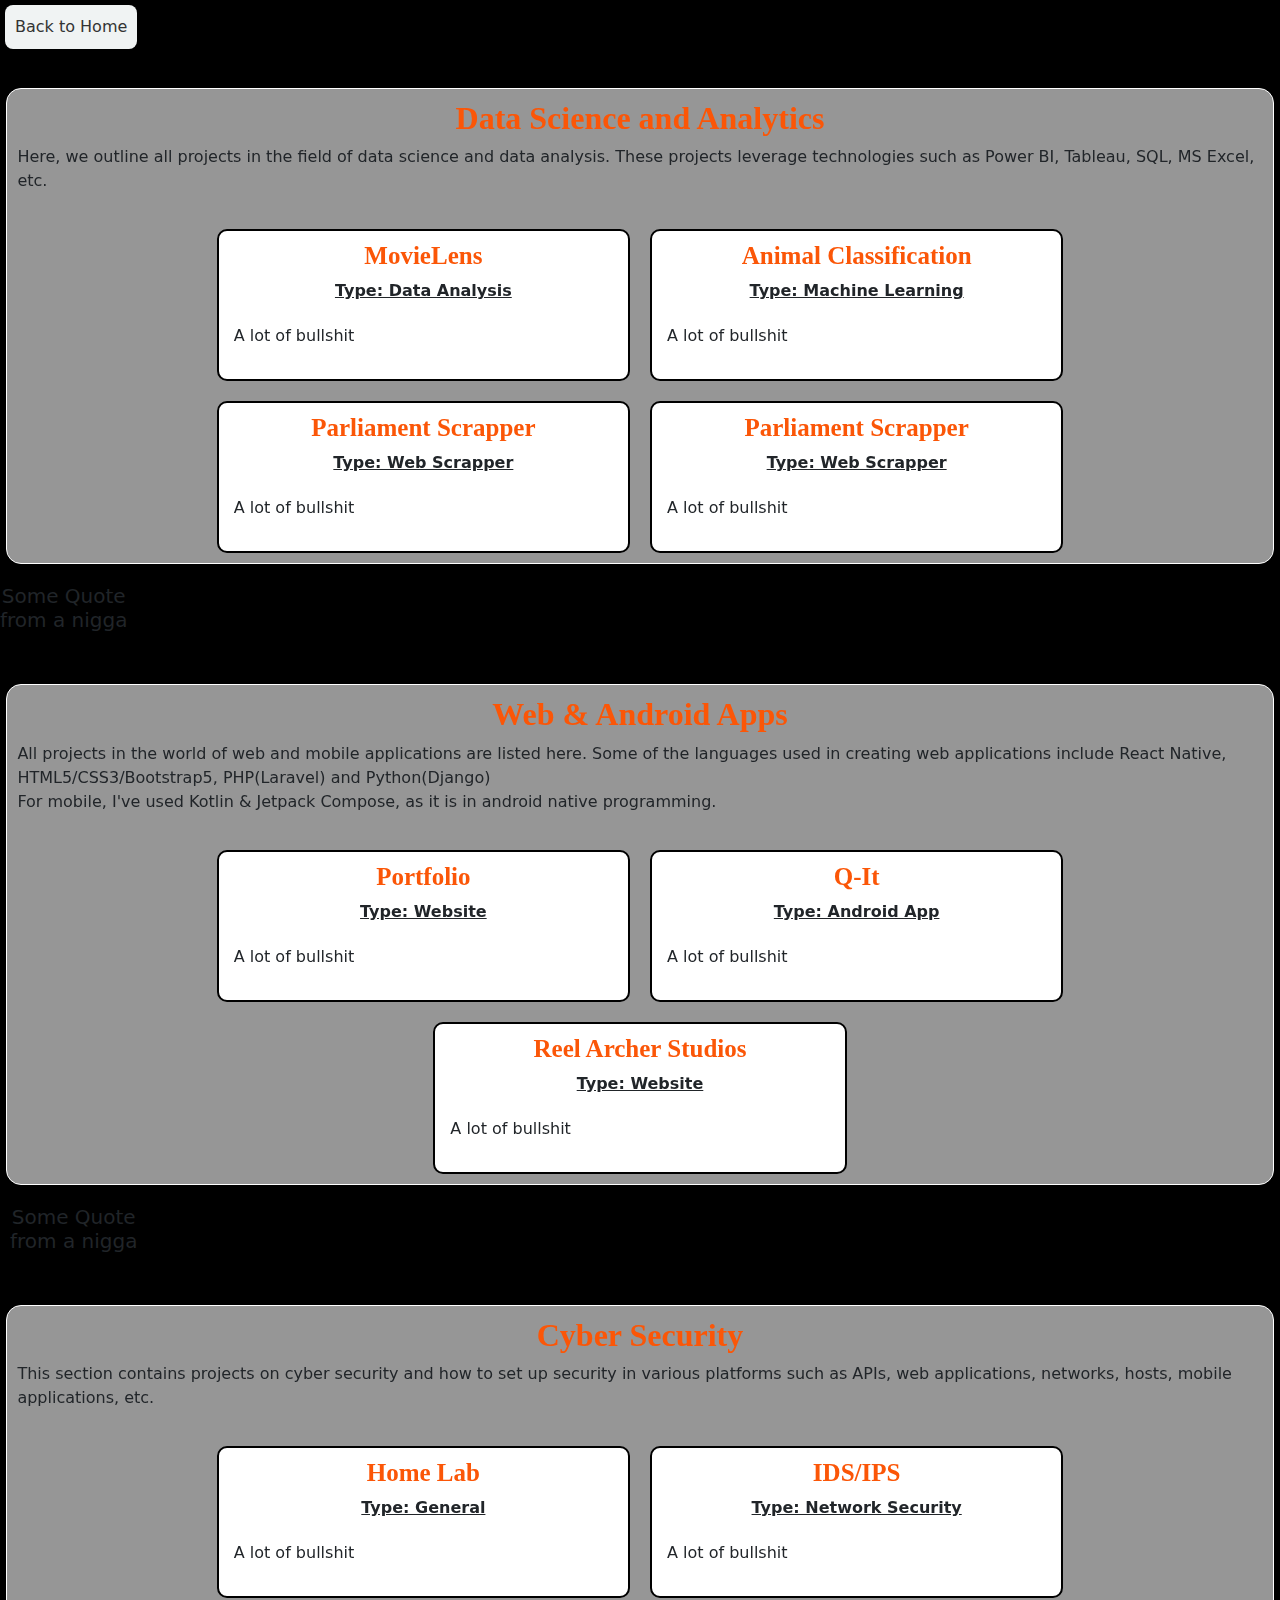
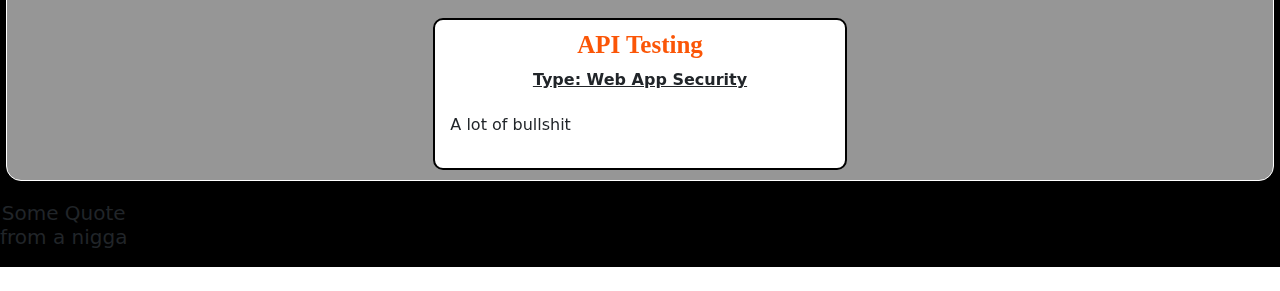
==== projects.html @ bbf7c352 "Finished designing the template" ====
<!DOCTYPE html>
<html lang="en">
<head>
    <meta charset="UTF-8">
    <meta name="viewport" content="width=device-width, initial-scale=1.0">
    <title>Projects</title>

    <link rel="stylesheet" href="style.css">
    <link href="https://cdn.jsdelivr.net/npm/bootstrap@5.2.3/dist/css/bootstrap.min.css" rel="stylesheet">
    <script src="https://cdn.jsdelivr.net/npm/bootstrap@5.2.3/dist/js/bootstrap.bundle.min.js"></script>
    <link rel="stylesheet" href="https://cdnjs.cloudflare.com/ajax/libs/font-awesome/4.7.0/css/font-awesome.min.css">

</head>
<body>
    <div class="topnav y" id="myTopnav">
        <a href="javascript:void(0);" class="icon" onclick="toggleSidePanel()">
            <i class="fa fa-bars"></i>
        </a><br>
        <div class="nav_links">
            <a href="index.html">Home</a>
            <a href="projects.html">Projects</a>
            <a href="contact.html">Contacts</a>
        </div>
    </div>

    <div class="zen">
        <div class="back c mb-4">
            <a href="index.html">Back to Home</a>
        </div>

        <div class="row mb-4">
            <div class="col-12 cont">
                <section class="dsc">
                    <div class="description">
                        <h4 class="name x">Data Science and Analytics</h4>
                        <p>Here, we outline all projects in the field of data science and data analysis. These projects leverage 
                            technologies such as Power BI, Tableau, SQL, MS Excel, etc.
                        </p>
                    </div>
                    <div class="project-cards">
                        <div class="col-12 col-md-6 col-lg-4 projo">
                            <div class="ttl ttl-br">
                                <h5 class="name xx">MovieLens</h5>
                                <p class="yy">Type: Data Analysis</p>
                            </div>
                            <div class="projo-desc">
                                <p>A lot of bullshit</p>
                            </div>
                        </div>
                        <div class="col-12 col-md-6 col-lg-4 projo">
                            <div class="ttl ttl-br">
                                <h5 class="name xx">Animal Classification</h5>
                                <p class="yy">Type: Machine Learning</p>
                            </div>
                            <div class="projo-desc">
                                <p>A lot of bullshit</p>
                            </div>
                        </div>
                        <div class="col-12 col-md-6 col-lg-4 projo">
                            <div class="ttl ttl-br">
                                <h5 class="name xx">Parliament Scrapper</h5>
                                <p class="yy">Type: Web Scrapper</p>
                            </div>
                            <div class="projo-desc">
                                <p>A lot of bullshit</p>
                            </div>
                        </div>
                        <div class="col-12 col-md-6 col-lg-4 projo">
                            <div class="ttl ttl-br">
                                <h5 class="name xx">Parliament Scrapper</h5>
                                <p class="yy">Type: Web Scrapper</p>
                            </div>
                            <div class="projo-desc">
                                <p>A lot of bullshit</p>
                            </div>
                        </div>
                    </div>
                </section>
                <div class="quote">
                    <h5>Some Quote <br> from a nigga</h5>
                </div>
            </div>
        </div>
        
        <div class="row mb-4">
            <div class="col-12 cont">
                <section class="dsc">
                    <div class="description">
                        <h4 class="name x">Web & Android Apps</h4>
                        <p>All projects in the world of web and mobile applications are listed here. Some of the languages used in creating 
                            web applications include React Native, HTML5/CSS3/Bootstrap5, PHP(Laravel) and Python(Django) <br> 
                            For mobile, I've used Kotlin & Jetpack Compose, as it is in android native programming.
                        </p>
                    </div>
                    <div class="project-cards">
                        <div class="col-12 col-md-6 col-lg-4 projo">
                            <div class="ttl ttl-br">
                                <h5 class="name xx">Portfolio</h5>
                                <p class="yy">Type: Website</p>
                            </div>
                            <div class="projo-desc">
                                <p>A lot of bullshit</p>
                            </div>
                        </div>
                        <div class="col-12 col-md-6 col-lg-4 projo">
                            <div class="ttl ttl-br">
                                <h5 class="name xx">Q-It</h5>
                                <p class="yy">Type: Android App</p>
                            </div>
                            <div class="projo-desc">
                                <p>A lot of bullshit</p>
                            </div>
                        </div>
                        <div class="col-12 col-md-6 col-lg-4 projo">
                            <div class="ttl ttl-br">
                                <h5 class="name xx">Reel Archer Studios</h5>
                                <p class="yy">Type: Website</p>
                            </div>
                            <div class="projo-desc">
                                <p>A lot of bullshit</p>
                            </div>
                        </div>
                    </div>
                </section>
                <div class="quote" style="margin-left: 10px;">
                    <h5>Some Quote <br> from a nigga</h5>
                </div>
            </div>
        </div>

        <div class="row mb-4">
            <div class="col-12 cont">
                <section class="dsc">
                    <div class="description">
                        <h4 class="name x">Cyber Security</h4>
                        <p>
                            This section contains projects on cyber security and how to set up security in various platforms such as 
                            APIs, web applications, networks, hosts, mobile applications, etc.
                        </p>
                    </div>
                    <div class="project-cards">
                        <div class="col-12 col-md-6 col-lg-4 projo">
                            <div class="ttl ttl-br">
                                <h5 class="name xx">Home Lab</h5>
                                <p class="yy">Type: General</p>
                            </div>
                            <div class="projo-desc">
                                <p>A lot of bullshit</p>
                            </div>
                        </div>
                        <div class="col-12 col-md-6 col-lg-4 projo">
                            <div class="ttl ttl-br">
                                <h5 class="name xx">IDS/IPS</h5>
                                <p class="yy">Type: Network Security</p>
                            </div>
                            <div class="projo-desc">
                                <p>A lot of bullshit</p>
                            </div>
                        </div>
                        <div class="col-12 col-md-6 col-lg-4 projo">
                            <div class="ttl ttl-br">
                                <h5 class="name xx">API Testing</h5>
                                <p class="yy">Type: Web App Security</p>
                            </div>
                            <div class="projo-desc">
                                <p>A lot of bullshit</p>
                            </div>
                        </div>
                    </div>
                </section>
                <div class="quote">
                    <h5>Some Quote <br> from a nigga</h5>
                </div>
            </div>
        </div>
    </div>
    <script>
        function toggleSidePanel() {
            var navLinks = document.querySelector('.nav_links');
            if (navLinks.style.display === 'block') {
                navLinks.style.display = 'none';
            } else {
                navLinks.style.display = 'block';
            }
        }
    </script>    
</body>
</html>
---- style.css ----
body {
    scroll-behavior: smooth;
    overflow-x: hidden;
    margin: 0;
}
.back {
    width: 98%;
}
.back a {
    display: inline-block;
    text-decoration: none;
    color: #333;
    padding: 10px;
    border-radius: 8px;
    background-color: #f0f3f3;
    transition: background-color 0.3s ease;
    margin: 5px;    
}

/* topnav */
.y {
    display: none;
}
.topnav {
    overflow: hidden;
    background-color: rgb(58, 22, 22); 
    padding: 10px;
    z-index: 2;
}
.topnav .nav_links {
    background-color: rgb(22, 231, 231);
}
.topnav .initials {
    float: left;
    color: #fb5607;
    font-size: 20px;
    font-weight: bold;
    margin-right: 20px; 
}
.topnav a.icon {
    float: right;
    margin-right: 20px; 
}
.topnav .nav_links a {
    float: none;
    display: block;
    color: #fb5607;
    text-align: center;
    padding: 14px 16px;
    text-decoration: none;
    font-size: 17px;
}
@media (max-width: 768px) {
    .nav_links {
        display: none;
    }
}

/* index */
.main {
    background-image: url('resources/compute.png');
    background-size: cover;
    background-position: center;
    background-repeat: no-repeat;
    width: 100%;
    height: 100vh;
    display: flex;
    align-items: center;
    padding: 20px;
    box-sizing: border-box;
}
.side_panel {
    background: rgba(240, 243, 243, 0.9);
    box-shadow: 0 4px 30px rgba(0, 0, 0, 0.1);
    backdrop-filter: blur(3.7px);
    -webkit-backdrop-filter: blur(3.7px);
    border: 1px solid rgba(195, 244, 245, 1);
    width: 15%;
    height: auto;
    border-radius: 10px;
    margin-left: 10px;
    align-items: center;
    padding: 5px;
    flex-direction: column;
}
.nav_link {
    text-decoration: none;
    text-align: center;
    width: 100%;
    display: block;
    color: chocolate;
}
.nav-item {
    position: relative;
}
.story {
    height: auto;
    width: 76%;
    background: rgba(240, 243, 243, 0.15);
    box-shadow: 0 4px 30px rgba(0, 0, 0, 0.1);
    backdrop-filter: blur(3.7px);
    -webkit-backdrop-filter: blur(3.7px);
    margin-left: 4%;
    padding: 5px;
    color: white;
    border-radius: 16px;
    border: 1px solid rgba(195, 244, 245, 1);
    z-index: 1;
}
.top {
    height: auto;
    width: 95%;
    margin-left: 10px;
    display: flex;
    align-items: center;
}
.photo {
    border-radius: 50%;
    height: 30vh;
    width: 14vw;
    margin-left: 20px;
    object-fit: cover;
}
.zz {
    font-family: "Enchanted Tales", serif;
    font-weight: 700;
    font-optical-sizing: auto;
    font-style: normal;
}
.name {
    font-family: "Dancing Script", cursive;
    font-optical-sizing: auto;
    font-weight: 700;
    font-style: normal;
    color: #fb5607;
}
.z {
    font-size: 27px;
}
.intro {
    margin-left: 10px;
    width: 75%;
    padding: 5px;
}
.bottom {
    height: auto;
    width: 95%;
    margin-top: 10px;
    margin-left: 10px;
    padding: 5px;
}
@media (max-width: 768px) {
    .main {
        flex-direction: column;
        align-items: flex-start;
        padding: 10px;
        height: auto;
    }
    .side_panel {
        display: none;
    }
    .story {
        width: 100%;
        margin-left: 0;
    }
    .top {
        flex-direction: column;
        align-items: center;
        width: 100%;
        margin-left: 0;
    }
    .photo {
        margin-left: 0;
        width: 50vw;
        height: 50vw;
        object-fit: cover;
    }
    .intro {
        margin-left: 0;
        width: 100%;
        text-align: center;
        padding: 0;
    }
    .z {
        font-size: 22px;
    }
    .y {
        display: contents;
    }
}

/* projects */
@media (max-width: 768px) {
    .back {
        display: none;
    }
}
.zen {
    width: 100%; 
    height: auto; 
    background: rgb(0, 0, 0);
}
.cont {
    display: flex;
    flex-wrap: wrap;
    justify-content: space-between;
    align-items: flex-start;
}
.dsc {
    width: 99%;
    margin: 10px auto;
    border-radius: 15px;
    box-shadow: 0 4px 30px rgba(0, 0, 0, 0.1);
    backdrop-filter: blur(3.7px);
    -webkit-backdrop-filter: blur(3.7px);
    border: 1px solid rgb(255, 255, 255);
    background: rgb(150, 150, 150);
}
.description {
    padding: 10px;
}
.x {
    text-align: center;
    font-size: 32px;
}
.project-cards {
    display: flex;
    flex-wrap: wrap;
    justify-content: center;
    height: auto;
    width: 98%;
    margin: auto;
}
.projo {
    background-color: #fff;
    border: 2px solid black;
    border-radius: 10px;
    margin: 10px;
    padding: 10px;
    width: 90%; 
    height: auto;
}
.ttl {
    width: 100%;
}
.ttl-br {
    border-radius: 10px;
}
.xx {
    text-align: center;
    font-size: 25px;
}
.yy {
    text-align: center;
    font-weight: bolder;
    text-decoration: underline;
}
.projo-desc {
    padding: 5px;
}
.quote {
    text-align: center;
    display: flex;
    justify-content: center;
    align-items: center;
    text-align: center;
    margin: 10px 0;
}

/* contacts */
.contact_base {
    width: 100%;
    height: auto;
    background-image: url('resources/compute.png');
    background-size: cover;
    background-position: center;
    background-repeat: no-repeat;
    padding-bottom: 2px;
}
.form-card {
    background-color: rgba(255, 255, 255, 0.001);
    width: 100%;
    height: auto;
    margin: 5px auto auto;
    display: flex;
    flex-wrap: wrap;
    padding: 10px;
}
.info {
    margin-top: 15vh;
    padding: 10px;
    text-align: center;
}
.gamma {
    font-family: "Abril Fatface", serif;
    font-weight: 400;
    font-style: normal;
    font-size: 60px;
    color: #fb5607;
}
.formure {
    background-color: unset;
    padding: 10px;
}
.form {
    background: rgba(240, 243, 243, 0.15);
    box-shadow: 0 4px 30px rgba(0, 0, 0, 0.1);
    backdrop-filter: blur(3.7px);
    -webkit-backdrop-filter: blur(3.7px);
    border: 1px solid rgba(195, 244, 245, 1);
    color: #fb5607;
    border-radius: 10px;
    padding: 10px;
}
input, textarea {
    width: 100%;
    border-radius: 15px;
    padding: 5px;
    border: none;
}
button {
    border-radius: 10px;
}
.contact-links {
    width: 100%;
    padding: 20px;
    display: flex;
    justify-content: center;
    flex-wrap: wrap;
    background-color: rgb(107, 107, 107);
}
.contact-links a {
    display: inline-block;
    text-decoration: none;
    color: #333;
    padding: 10px;
    border-radius: 8px;
    background-color: #f0f3f3;
    transition: background-color 0.3s ease;
    margin: 10px;
}
.contact-links a:hover {
    background-color: #e0e3e3;
}
.contact-links i {
    margin-right: 10px;
}
@media (max-width: 768px) {
    .gamma {
        font-size: 40px; 
    }
    .contact-links {
        flex-direction: column;
        align-items: center; 
    }
    .contact-links a {
        margin: 10px 0; 
    }
    .info {
        margin-top: 5vh;
    }
}



/* blog */
.base {
    width: 100%;
    height: 100vh;
    margin: 5px auto;
    padding: 2px;
    background-image: url('resources/compute.png');
    background-size: cover;
}
.one {
    background-color: rgb(255, 255, 255);
    padding: 5px;
    width: 100%;
}
.cardboard {
    margin: 20px auto;
    width: 96%;
    height: auto;
    padding: 2px;
    border-radius: 15px;
    background: rgba(240, 243, 243, 0.15);
    box-shadow: 0 4px 30px rgba(0, 0, 0, 0.1);
    backdrop-filter: blur(3.7px);
    -webkit-backdrop-filter: blur(3.7px);
    border: 1px solid rgba(195, 244, 245, 1);
}
.cadi {
    background-color: rgb(40, 243, 91);
    width: 98%;
    margin: 20px auto auto;
    border-radius: 10px;
    padding: 3px;
}
.card-content {
    width: 90%;
}
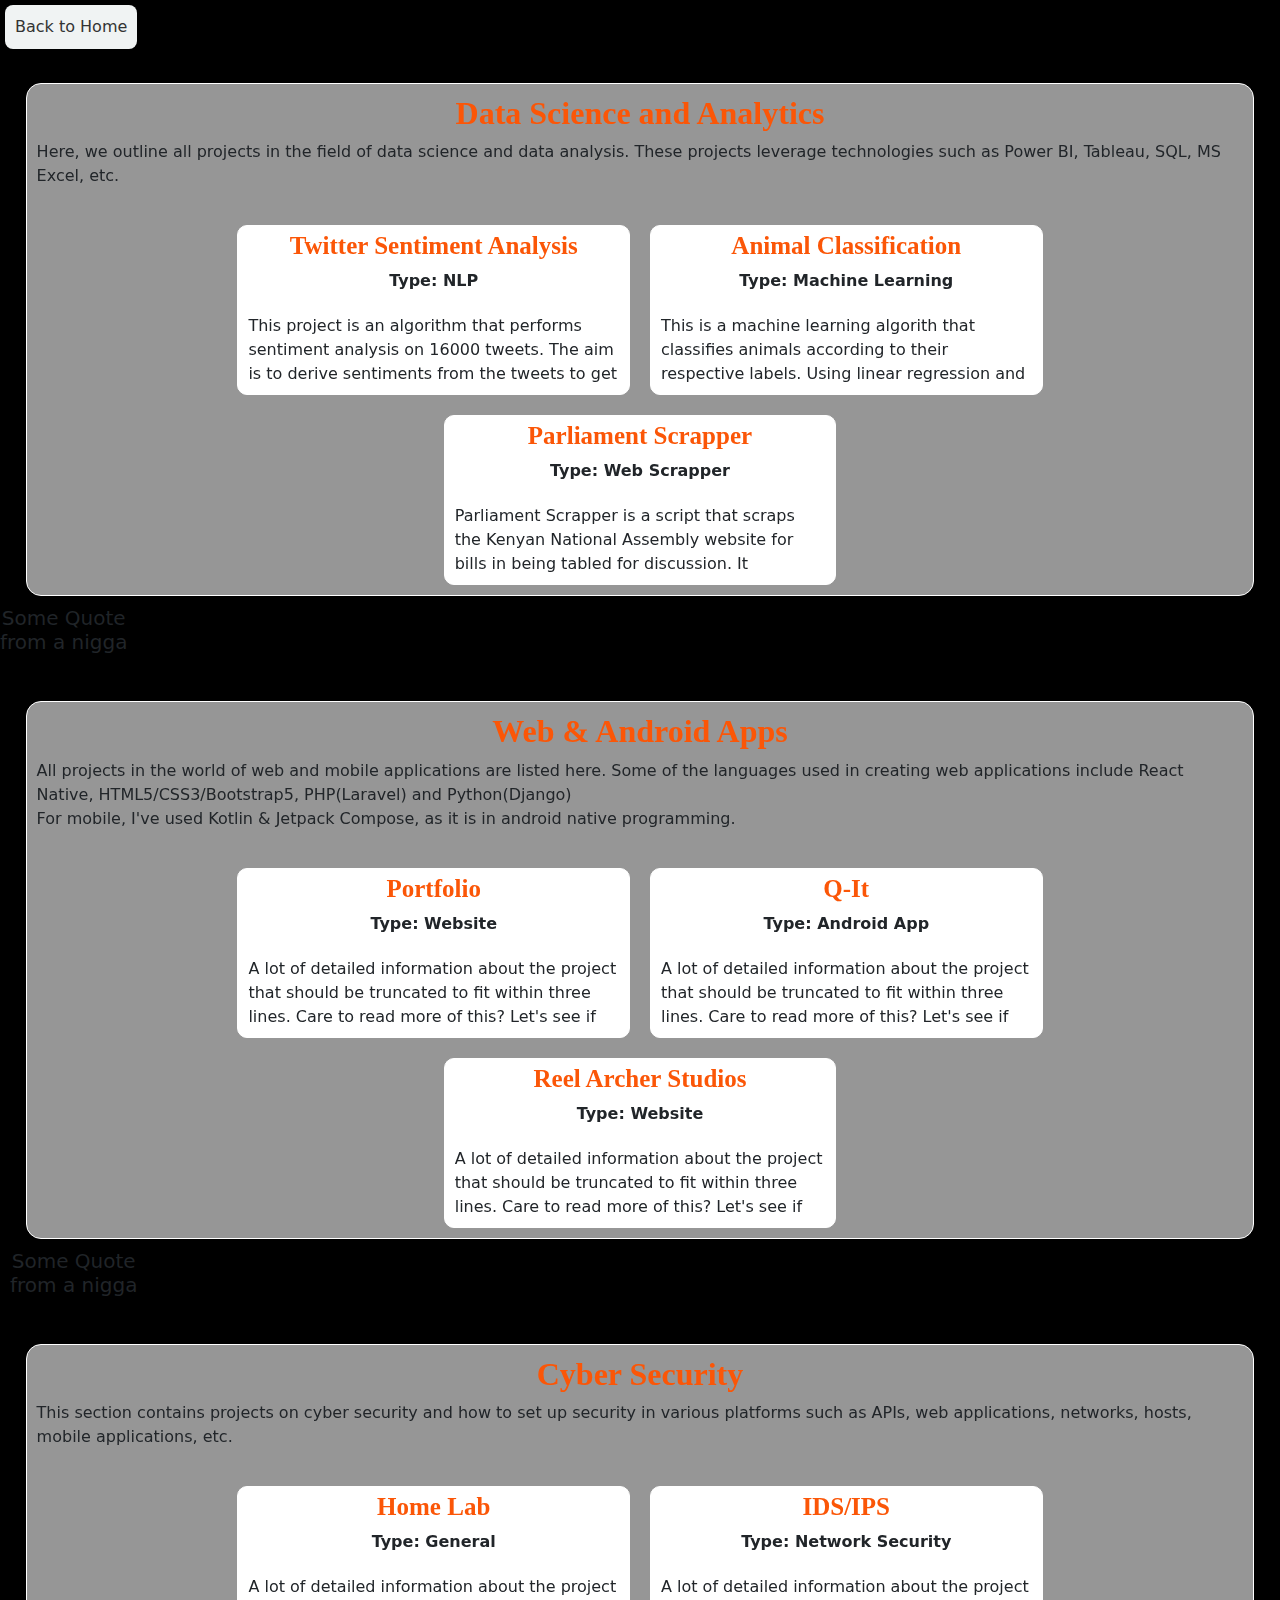
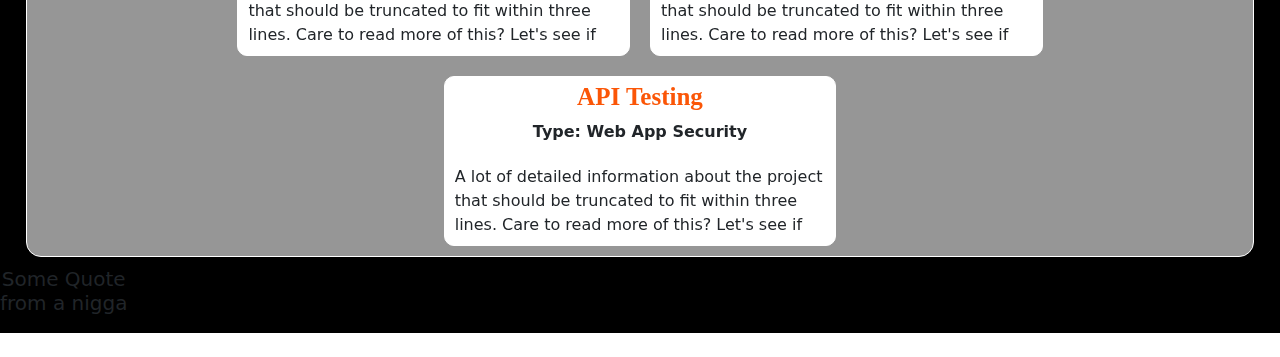
==== commit 84619cba: "Customized the cards in projects.html" ====
--- a/projects.html
+++ b/projects.html
@@ -39,40 +39,44 @@
                     </div>
                     <div class="project-cards">
                         <div class="col-12 col-md-6 col-lg-4 projo">
-                            <div class="ttl ttl-br">
-                                <h5 class="name xx">MovieLens</h5>
-                                <p class="yy">Type: Data Analysis</p>
-                            </div>
-                            <div class="projo-desc">
-                                <p>A lot of bullshit</p>
-                            </div>
-                        </div>
-                        <div class="col-12 col-md-6 col-lg-4 projo">
-                            <div class="ttl ttl-br">
-                                <h5 class="name xx">Animal Classification</h5>
-                                <p class="yy">Type: Machine Learning</p>
-                            </div>
-                            <div class="projo-desc">
-                                <p>A lot of bullshit</p>
-                            </div>
-                        </div>
-                        <div class="col-12 col-md-6 col-lg-4 projo">
-                            <div class="ttl ttl-br">
-                                <h5 class="name xx">Parliament Scrapper</h5>
-                                <p class="yy">Type: Web Scrapper</p>
-                            </div>
-                            <div class="projo-desc">
-                                <p>A lot of bullshit</p>
-                            </div>
-                        </div>
-                        <div class="col-12 col-md-6 col-lg-4 projo">
-                            <div class="ttl ttl-br">
-                                <h5 class="name xx">Parliament Scrapper</h5>
-                                <p class="yy">Type: Web Scrapper</p>
-                            </div>
-                            <div class="projo-desc">
-                                <p>A lot of bullshit</p>
-                            </div>
+                            <a href="https://github.com/brianMuthaithi/Sentiment-Analysis/blob/master/tweets.ipynb" class="card-link">
+                                <div class="ttl ttl-br">
+                                    <h5 class="name xx">Twitter Sentiment Analysis</h5>
+                                    <p class="yy">Type: NLP</p>
+                                </div>
+                                <div class="projo-desc">
+                                    <p class="desc">
+                                          This project is an algorithm that performs sentiment analysis on 16000 tweets. The aim is to derive sentiments from the tweets to get the ...
+                                    </p>
+                                </div>
+                            </a>                       
+                        </div>
+                        <div class="col-12 col-md-6 col-lg-4 projo">
+                            <a href="https://github.com/brianMuthaithi/ML_Training/blob/master/Final%20Project/project.ipynb" class="card-link">
+                                <div class="ttl ttl-br">
+                                    <h5 class="name xx">Animal Classification</h5>
+                                    <p class="yy">Type: Machine Learning</p>
+                                </div>
+                                <div class="projo-desc">
+                                    <p class="desc">
+                                        This is a machine learning algorith that classifies animals according to their respective labels. Using linear regression and Convo2D technologies, ...                      
+                                    </p>
+                                </div>
+                            </a>
+                        </div>
+                        <div class="col-12 col-md-6 col-lg-4 projo">
+                            <a href="https://github.com/brianMuthaithi/Kenya-Parliament-Bill-Scraper" class="card-link">
+                                <div class="ttl ttl-br">
+                                    <h5 class="name xx">Parliament Scrapper</h5>
+                                    <p class="yy">Type: Web Scrapper</p>
+                                </div>
+                                <div class="projo-desc">
+                                    <p class="desc">
+                                        Parliament Scrapper is a script that scraps the Kenyan National Assembly website for bills in 
+                                        being tabled for discussion. It leverages tech ...
+                                    </p>
+                                </div>
+                            </a>
                         </div>
                     </div>
                 </section>
@@ -94,31 +98,46 @@
                     </div>
                     <div class="project-cards">
                         <div class="col-12 col-md-6 col-lg-4 projo">
-                            <div class="ttl ttl-br">
-                                <h5 class="name xx">Portfolio</h5>
-                                <p class="yy">Type: Website</p>
-                            </div>
-                            <div class="projo-desc">
-                                <p>A lot of bullshit</p>
-                            </div>
-                        </div>
-                        <div class="col-12 col-md-6 col-lg-4 projo">
-                            <div class="ttl ttl-br">
-                                <h5 class="name xx">Q-It</h5>
-                                <p class="yy">Type: Android App</p>
-                            </div>
-                            <div class="projo-desc">
-                                <p>A lot of bullshit</p>
-                            </div>
-                        </div>
-                        <div class="col-12 col-md-6 col-lg-4 projo">
-                            <div class="ttl ttl-br">
-                                <h5 class="name xx">Reel Archer Studios</h5>
-                                <p class="yy">Type: Website</p>
-                            </div>
-                            <div class="projo-desc">
-                                <p>A lot of bullshit</p>
-                            </div>
+                            <a href="https://github.com/brianMuthaithi" class="card-link">
+                                <div class="ttl ttl-br">
+                                    <h5 class="name xx">Portfolio</h5>
+                                    <p class="yy">Type: Website</p>
+                                </div>
+                                <div class="projo-desc">
+                                    <p class="desc">
+                                        A lot of detailed information about the project that should be truncated to fit within three lines.
+                                        Care to read more of this? Let's see if you have the time to...                   
+                                    </p>
+                                </div>
+                            </a>                            
+                        </div>
+                        <div class="col-12 col-md-6 col-lg-4 projo">
+                            <a href="https://github.com/brianMuthaithi" class="card-link">
+                                <div class="ttl ttl-br">
+                                    <h5 class="name xx">Q-It</h5>
+                                    <p class="yy">Type: Android App</p>
+                                </div>
+                                <div class="projo-desc">
+                                    <p class="desc">
+                                        A lot of detailed information about the project that should be truncated to fit within three lines.
+                                        Care to read more of this? Let's see if you have the time to...                    
+                                    </p>
+                                </div>
+                            </a>                            
+                        </div>
+                        <div class="col-12 col-md-6 col-lg-4 projo">
+                            <a href="https://github.com/brianMuthaithi" class="card-link">
+                                <div class="ttl ttl-br">
+                                    <h5 class="name xx">Reel Archer Studios</h5>
+                                    <p class="yy">Type: Website</p>
+                                </div>
+                                <div class="projo-desc">
+                                    <p class="desc">
+                                        A lot of detailed information about the project that should be truncated to fit within three lines.
+                                        Care to read more of this? Let's see if you have the time to...                     
+                                    </p>
+                                </div>
+                            </a>                            
                         </div>
                     </div>
                 </section>
@@ -140,31 +159,46 @@
                     </div>
                     <div class="project-cards">
                         <div class="col-12 col-md-6 col-lg-4 projo">
-                            <div class="ttl ttl-br">
-                                <h5 class="name xx">Home Lab</h5>
-                                <p class="yy">Type: General</p>
-                            </div>
-                            <div class="projo-desc">
-                                <p>A lot of bullshit</p>
-                            </div>
-                        </div>
-                        <div class="col-12 col-md-6 col-lg-4 projo">
-                            <div class="ttl ttl-br">
-                                <h5 class="name xx">IDS/IPS</h5>
-                                <p class="yy">Type: Network Security</p>
-                            </div>
-                            <div class="projo-desc">
-                                <p>A lot of bullshit</p>
-                            </div>
-                        </div>
-                        <div class="col-12 col-md-6 col-lg-4 projo">
-                            <div class="ttl ttl-br">
-                                <h5 class="name xx">API Testing</h5>
-                                <p class="yy">Type: Web App Security</p>
-                            </div>
-                            <div class="projo-desc">
-                                <p>A lot of bullshit</p>
-                            </div>
+                            <a href="https://github.com/brianMuthaithi" class="card-link">
+                                <div class="ttl ttl-br">
+                                    <h5 class="name xx">Home Lab</h5>
+                                    <p class="yy">Type: General</p>
+                                </div>
+                                <div class="projo-desc">
+                                    <p class="desc">
+                                        A lot of detailed information about the project that should be truncated to fit within three lines.
+                                        Care to read more of this? Let's see if you have the time to...                     
+                                    </p>
+                                </div>
+                            </a>                            
+                        </div>
+                        <div class="col-12 col-md-6 col-lg-4 projo">
+                            <a href="https://github.com/brianMuthaithi" class="card-link">
+                                <div class="ttl ttl-br">
+                                    <h5 class="name xx">IDS/IPS</h5>
+                                    <p class="yy">Type: Network Security</p>
+                                </div>
+                                <div class="projo-desc">
+                                    <p class="desc">
+                                        A lot of detailed information about the project that should be truncated to fit within three lines.
+                                        Care to read more of this? Let's see if you have the time to...                    
+                                    </p>
+                                </div>
+                            </a>                            
+                        </div>
+                        <div class="col-12 col-md-6 col-lg-4 projo">
+                            <a href="https://github.com/brianMuthaithi" class="card-link">
+                                <div class="ttl ttl-br">
+                                    <h5 class="name xx">API Testing</h5>
+                                    <p class="yy">Type: Web App Security</p>
+                                </div>
+                                <div class="projo-desc">
+                                    <p class="desc">
+                                        A lot of detailed information about the project that should be truncated to fit within three lines.
+                                        Care to read more of this? Let's see if you have the time to...                     
+                                    </p>
+                                </div>
+                            </a>                            
                         </div>
                     </div>
                 </section>
--- a/style.css
+++ b/style.css
@@ -207,8 +207,8 @@
     align-items: flex-start;
 }
 .dsc {
-    width: 99%;
-    margin: 10px auto;
+    width: 96%;
+    margin: 5px auto auto;
     border-radius: 15px;
     box-shadow: 0 4px 30px rgba(0, 0, 0, 0.1);
     backdrop-filter: blur(3.7px);
@@ -228,18 +228,58 @@
     flex-wrap: wrap;
     justify-content: center;
     height: auto;
-    width: 98%;
-    margin: auto;
+    width: 96%;
+    margin: 1px auto auto;
 }
 .projo {
     background-color: #fff;
-    border: 2px solid black;
+    border: 1px solid rgb(255, 255, 255);
     border-radius: 10px;
     margin: 10px;
-    padding: 10px;
+    padding: 5px;
     width: 90%; 
     height: auto;
-}
+    text-decoration: none;
+    transition: transform 0.4s ease, box-shadow 0.4s ease;
+}
+.projo:hover {
+    transform: scale(1.07); 
+    box-shadow: 0 8px 16px rgba(0, 0, 0, 0.2);
+}
+.projo .card-link {
+    display: block;
+    color: inherit; 
+    text-decoration: none;
+}
+.projo .card-link h5, .projo .card-link p {
+    text-decoration: none; 
+}
+
+/* Truncate the text to fit within three lines and show ellipsis */
+.projo-desc {
+    position: relative;
+    max-height: 5em; /* Approximately 3 lines of text */
+    overflow: hidden;
+    padding: 5px;
+}
+.projo-desc p {
+    display: inline;
+    max-width: 100%;
+    word-wrap: break-word;
+}
+/* Hide the more-link initially */
+.more-link {
+    display: none;
+    position: absolute;
+    bottom: 0;
+    right: 0;
+    text-decoration: none;
+}
+/* Ensure the more-link appears at the end of the truncated text */
+.projo-desc.more-visible .more-link {
+    display: inline;
+}
+
 .ttl {
     width: 100%;
 }
@@ -253,11 +293,10 @@
 .yy {
     text-align: center;
     font-weight: bolder;
-    text-decoration: underline;
-}
-.projo-desc {
-    padding: 5px;
-}
+}
+/* .projo-desc {
+    padding: 5px;
+} */
 .quote {
     text-align: center;
     display: flex;
